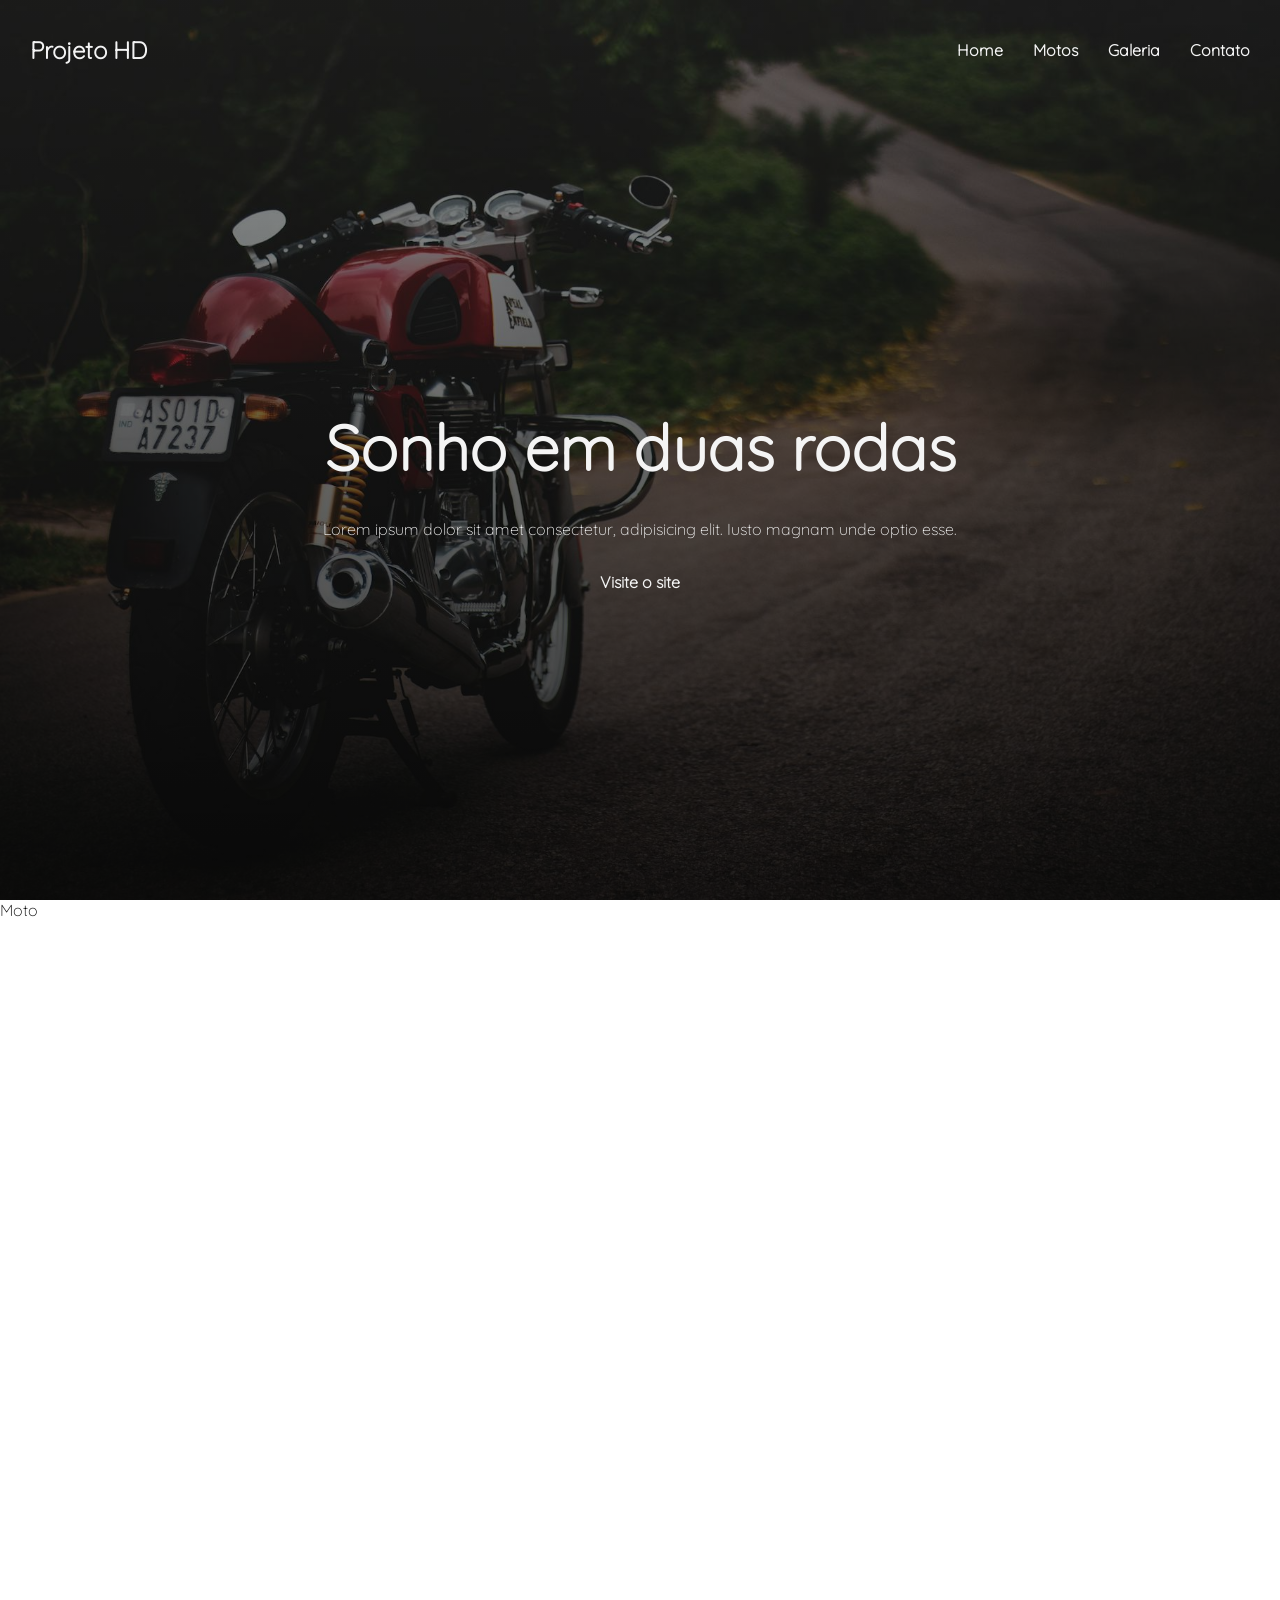
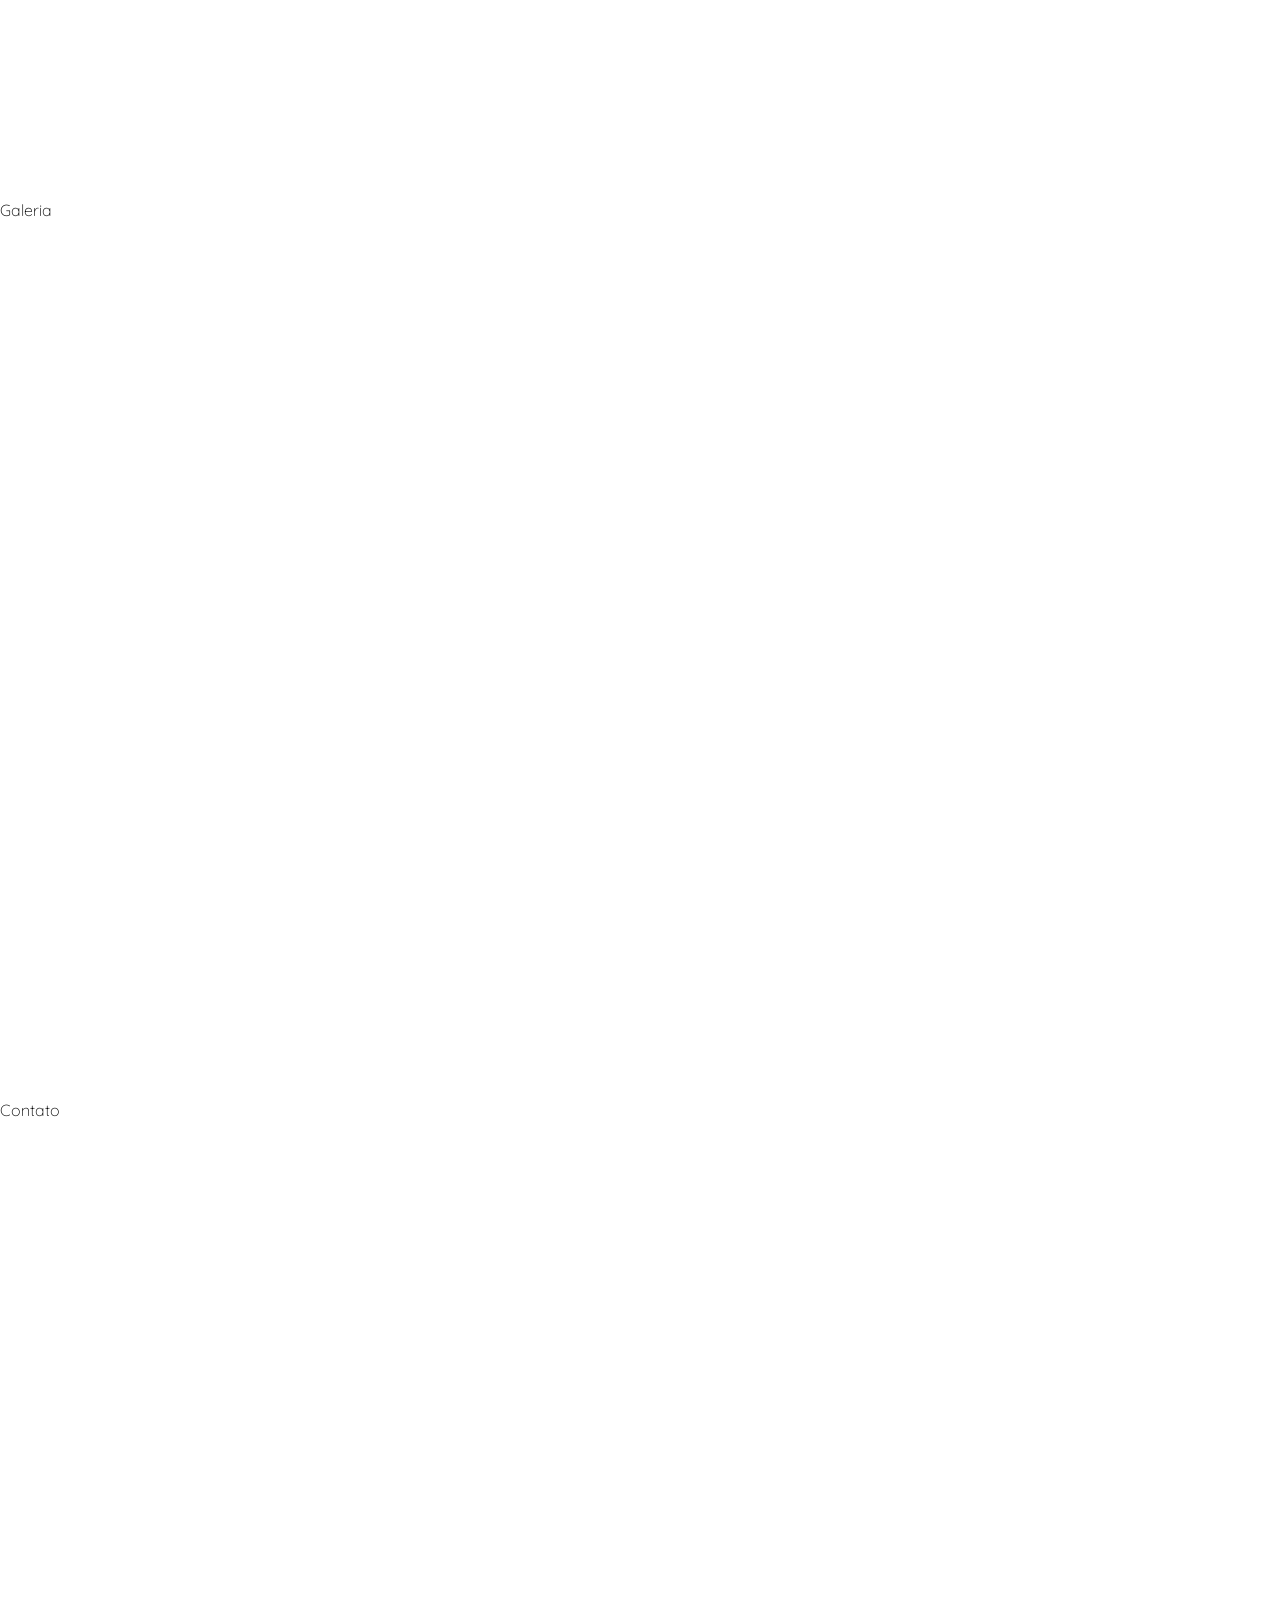
==== index.html @ 587f772a "atualizacao" ====
<!DOCTYPE html>
<html lang="pt-br">
<head>
    <meta charset="UTF-8">
    <meta name="viewport" content="width=device-width, initial-scale=1.0">
    <title>Projeto HD</title>
    <link rel="shortcut icon" href="./images/shield-icon-black.svg" type="image/x-icon">

    <link rel="stylesheet" href="./css/styles.css">

</head>
<body>
    <section class="hero">
        <header class="header-hero">
            <h1>Projeto HD</h1>
            <nav class = "nav-hero">
                <ul class="nave-hero-menu">
                    <li><a href="">Home</a></li>
                    <li><a href="#motos">Motos</a></li>
                    <li><a href="#galeria">Galeria</a></li>
                    <li><a href="#contato">Contato</a></li>
                </ul>
            </nav>
        </header>
        
        <div class = "cta">
            <h2>Sonho em duas rodas</h2>
            <p>Lorem ipsum dolor sit amet consectetur, adipisicing elit. Iusto magnam unde optio esse.</p>
            <a href="">Visite o site</a>
        </div>
    </section>
    <section id = "motos">Moto</section>
    <section id = "galeria">Galeria</section>
    <section id = "contato">Contato</section>
</body>
</html>
---- css/styles.css ----
/* importacao das fontes no projeto */

@font-face {
    font-family: Quicksand-Light;
    src: url(../fonts/Quicksand-Light.ttf);
}


* {
    margin: 0;
    padding: 0;
    box-sizing: border-box;
}

:root {
    --color-light: #f4f4f4;
    --color-dark: #222;
    --color-orange: #ff6600;
    --spacing-sm: 10px;
    --spacing-md: 30px;

}

html {
    scroll-behavior: smooth;
    font-family: Quicksand-Light;
}

ul, ol {
    list-style: none;
}

a {
    color: var(--color-light);
    font-weight: 700;
    text-decoration: none;

    &:hover {
        color: var(--color-orange)
    }
}

.hero {
    height: 100dvh;
    background-image: linear-gradient(to top, rgba(0,0,0,.8),rgba(0,0,0,.4)),
    url(../images/motos/banner.jpg);
    background-repeat: no-repeat;
    background-size: cover;
    background-position: 50%;
    background-attachment: fixed;

}

.header-hero {
    height: 100px;
    display: flex;
    flex-direction: row;
    align-items: center;
    justify-content: space-between;
    padding-inline: var(--spacing-md);
}

.nave-hero-menu {
    display: flex;
    gap:var(--spacing-md);
}


.cta {
    min-height: calc(100dvh - 100px);
    display: flex;
    flex-direction: column;
    text-align: center;
    justify-content: center;
    gap: var(--spacing-md);
    color: var(--color-light);
    align-items: center;
}

.cta h2 {
    font-size: 7vmin;
    text-wrap: balance;
}

.cta p {
    width: 60%;
    text-wrap: balance;
    line-height: 1.6;
}

h1 {
        color: var(--color-light);
    }

    
section {
    height: 100dvh;
}
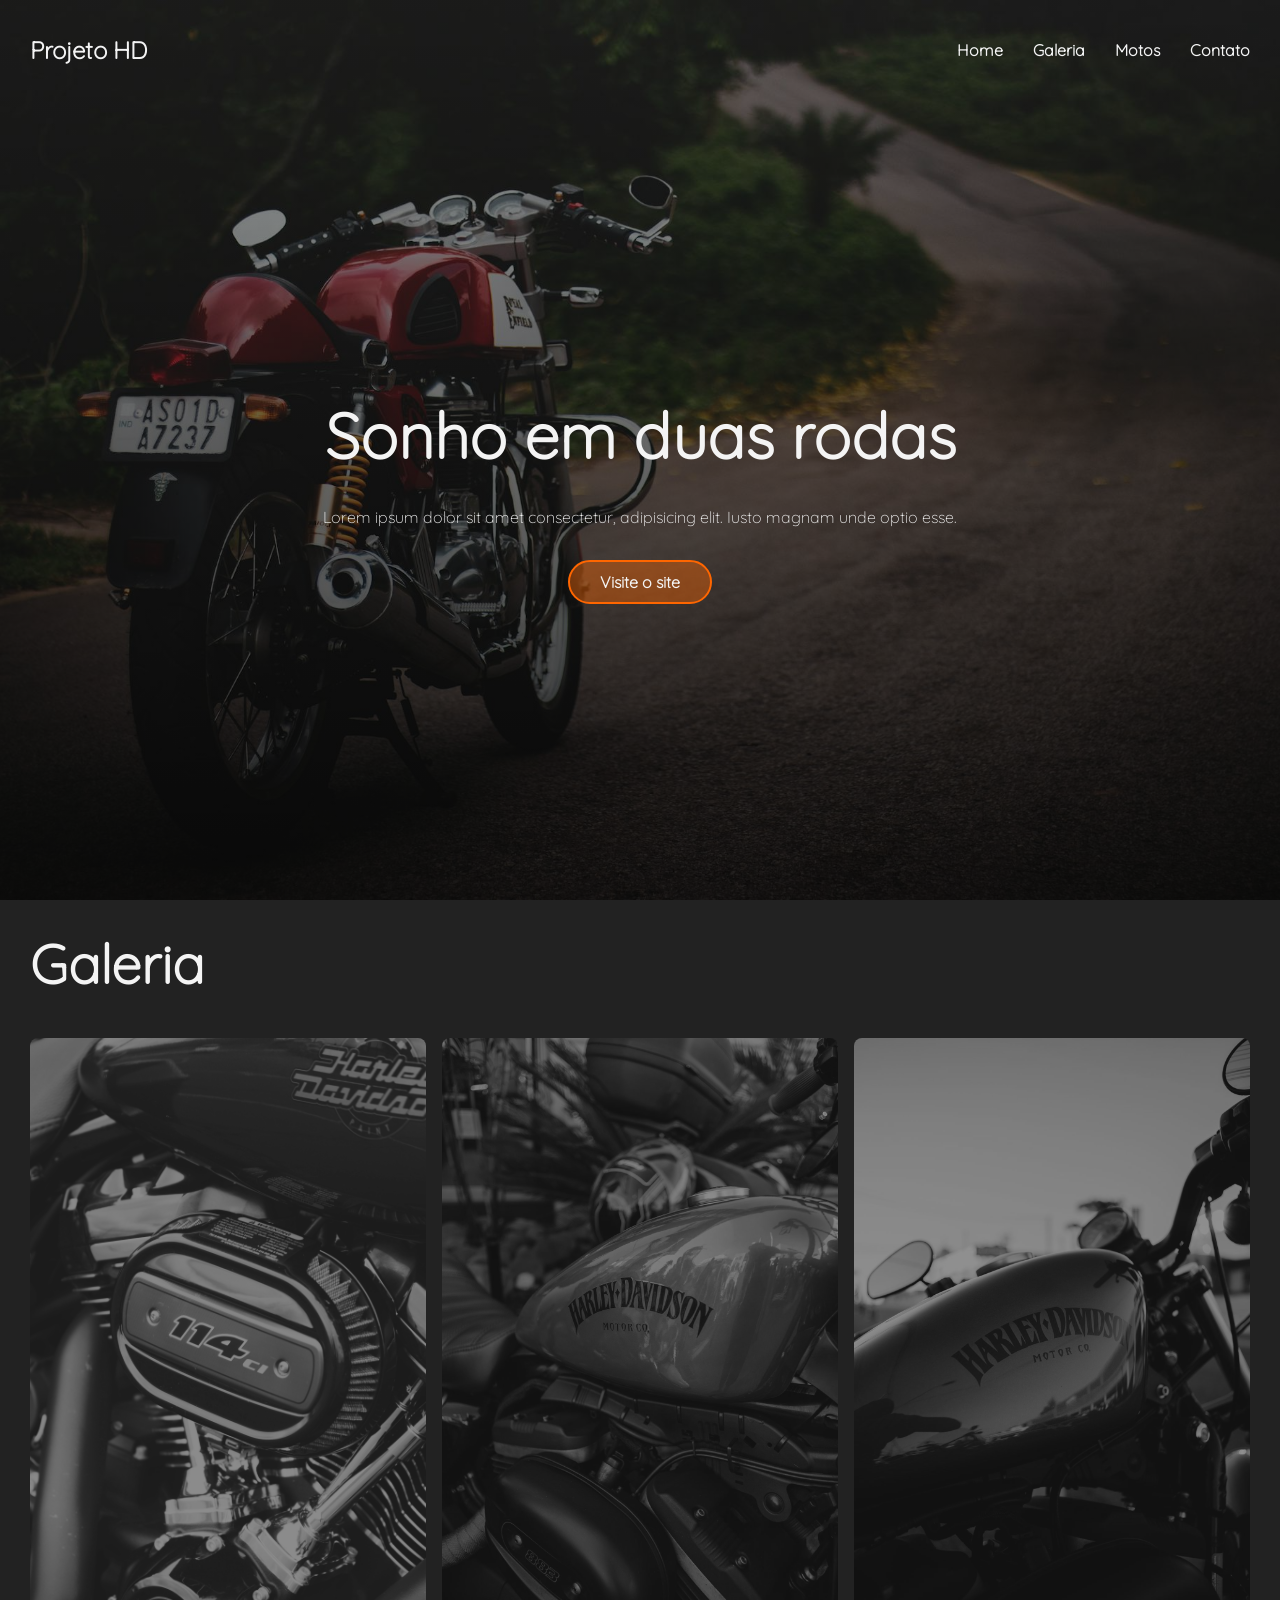
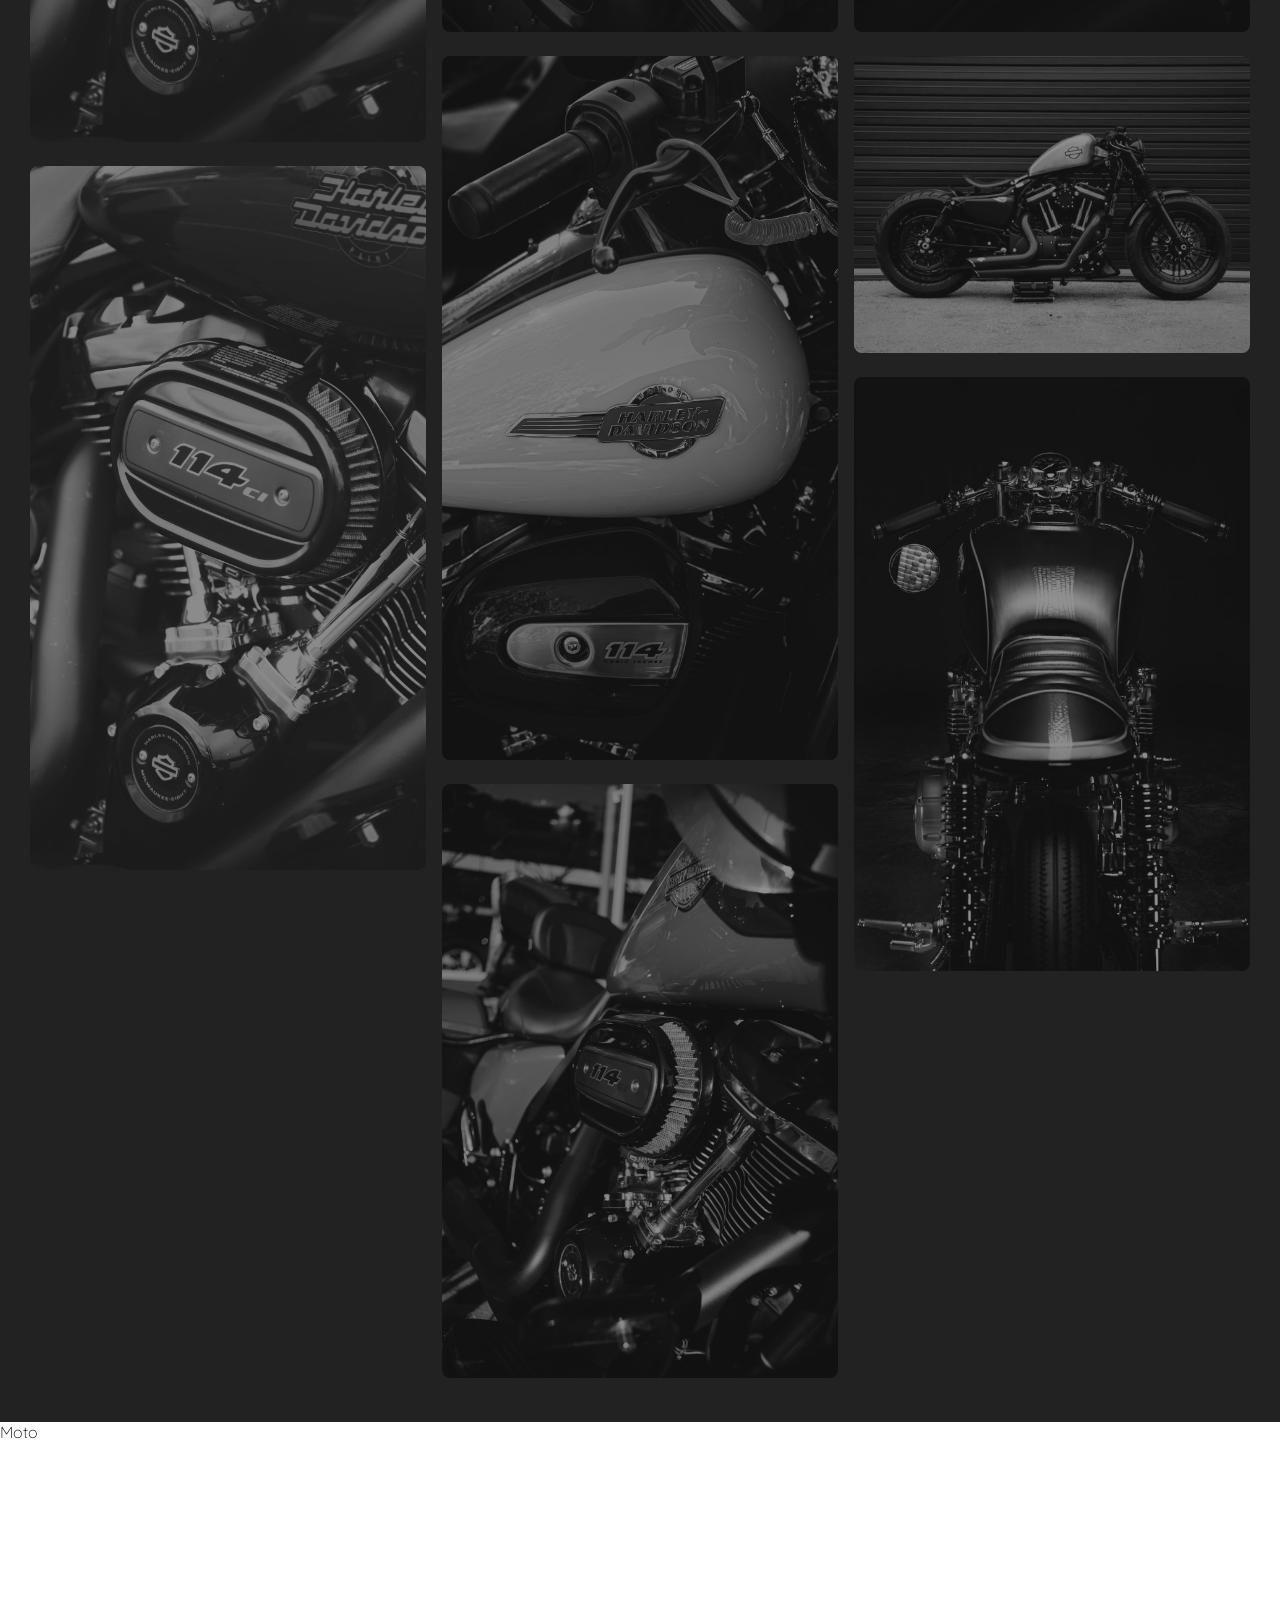
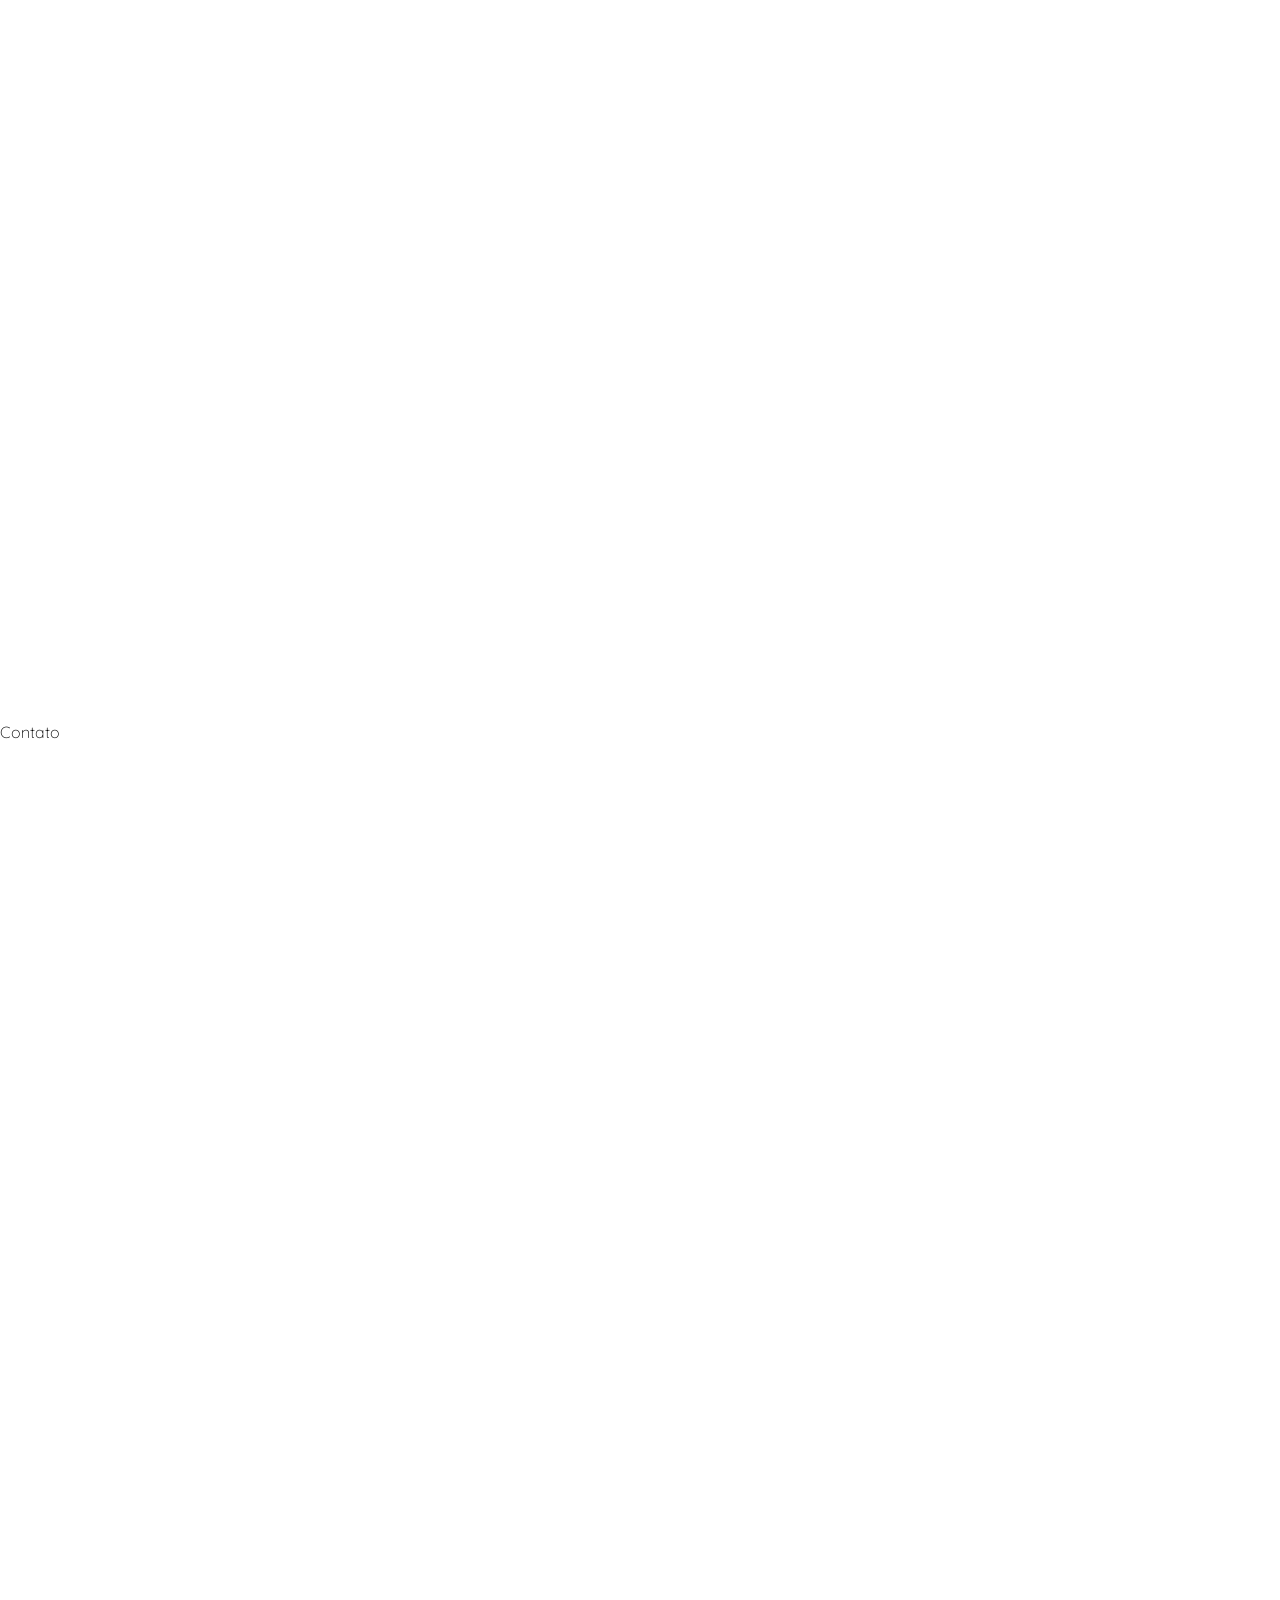
==== commit 34419107: "AAAAAAAAAAAAA" ====
--- a/index.html
+++ b/index.html
@@ -1,36 +1,58 @@
-<!DOCTYPE html>
-<html lang="pt-br">
-<head>
-    <meta charset="UTF-8">
-    <meta name="viewport" content="width=device-width, initial-scale=1.0">
-    <title>Projeto HD</title>
-    <link rel="shortcut icon" href="./images/shield-icon-black.svg" type="image/x-icon">
-
-    <link rel="stylesheet" href="./css/styles.css">
-
-</head>
-<body>
-    <section class="hero">
-        <header class="header-hero">
-            <h1>Projeto HD</h1>
-            <nav class = "nav-hero">
-                <ul class="nave-hero-menu">
-                    <li><a href="">Home</a></li>
-                    <li><a href="#motos">Motos</a></li>
-                    <li><a href="#galeria">Galeria</a></li>
-                    <li><a href="#contato">Contato</a></li>
-                </ul>
-            </nav>
-        </header>
-        
-        <div class = "cta">
-            <h2>Sonho em duas rodas</h2>
-            <p>Lorem ipsum dolor sit amet consectetur, adipisicing elit. Iusto magnam unde optio esse.</p>
-            <a href="">Visite o site</a>
-        </div>
-    </section>
-    <section id = "motos">Moto</section>
-    <section id = "galeria">Galeria</section>
-    <section id = "contato">Contato</section>
-</body>
+<!DOCTYPE html>
+<html lang="pt-br">
+<head>
+    <meta charset="UTF-8">
+    <meta name="viewport" content="width=device-width, initial-scale=1.0">
+    <title>Projeto HD</title>
+    <link rel="shortcut icon" href="./images/shield-icon-black.svg" type="image/x-icon">
+
+    <link rel="stylesheet" href="./css/styles.css">
+
+</head>
+<body>
+    <section class="hero">
+        <header class="header-hero">
+            <h1>Projeto HD</h1>
+            <nav class = "nav-hero">
+                <ul class="nave-hero-menu">
+                    <li><a href="">Home</a></li>
+                    <li><a href="#galeria">Galeria</a></li>
+                    <li><a href="#motos">Motos</a></li>
+                    <li><a href="#contato">Contato</a></li>
+                </ul>
+            </nav>
+        </header>
+        
+        <div class = "cta">
+            <h2>Sonho em duas rodas</h2>
+            <p>Lorem ipsum dolor sit amet consectetur, adipisicing elit. Iusto magnam unde optio esse.</p>
+            <a href="" class="btn">Visite o site</a>
+        </div>
+    </section>
+    <section id = "galeria" class="galeria">
+        <h2>Galeria</h2>
+        <div>
+            <div class="grid-motos">
+                <img src="./images/motos/foto1.jpg" alt="moto abc mt maneira"
+                loading="lazy">
+                <img src="./images/motos/foto2.jpg" alt="moto abc mt maneira"
+                loading="lazy">
+                <img src="./images/motos/foto3.jpg" alt="moto abc mt maneira"
+                loading="lazy">
+                <img src="./images/motos/foto4.jpg" alt="moto abc mt maneira"
+                loading="lazy">
+                <img src="./images/motos/foto5.jpg" alt="moto abc mt maneira"
+                loading="lazy">
+                <img src="./images/motos/foto6.jpg" alt="moto abc mt maneira"
+                loading="lazy">
+                <img src="./images/motos/547f47d9872f15da5629b58727e73077.jpg" alt="moto abc mt maneira"
+                loading="lazy">
+                <img src="./images/motos/8880cf0e6f4f2683f0b28c419443f1c2.jpg" alt="moto abc mt maneira"
+                loading="lazy">
+            </div>
+        </div>
+    </section>
+    <section id = "motos">Moto</section>
+    <section id = "contato">Contato</section>
+</body>
 </html>
--- a/css/styles.css
+++ b/css/styles.css
@@ -1,98 +1,144 @@
-/* importacao das fontes no projeto */
-
-@font-face {
-    font-family: Quicksand-Light;
-    src: url(../fonts/Quicksand-Light.ttf);
-}
-
-
-* {
-    margin: 0;
-    padding: 0;
-    box-sizing: border-box;
-}
-
-:root {
-    --color-light: #f4f4f4;
-    --color-dark: #222;
-    --color-orange: #ff6600;
-    --spacing-sm: 10px;
-    --spacing-md: 30px;
-
-}
-
-html {
-    scroll-behavior: smooth;
-    font-family: Quicksand-Light;
-}
-
-ul, ol {
-    list-style: none;
-}
-
-a {
-    color: var(--color-light);
-    font-weight: 700;
-    text-decoration: none;
-
-    &:hover {
-        color: var(--color-orange)
-    }
-}
-
-.hero {
-    height: 100dvh;
-    background-image: linear-gradient(to top, rgba(0,0,0,.8),rgba(0,0,0,.4)),
-    url(../images/motos/banner.jpg);
-    background-repeat: no-repeat;
-    background-size: cover;
-    background-position: 50%;
-    background-attachment: fixed;
-
-}
-
-.header-hero {
-    height: 100px;
-    display: flex;
-    flex-direction: row;
-    align-items: center;
-    justify-content: space-between;
-    padding-inline: var(--spacing-md);
-}
-
-.nave-hero-menu {
-    display: flex;
-    gap:var(--spacing-md);
-}
-
-
-.cta {
-    min-height: calc(100dvh - 100px);
-    display: flex;
-    flex-direction: column;
-    text-align: center;
-    justify-content: center;
-    gap: var(--spacing-md);
-    color: var(--color-light);
-    align-items: center;
-}
-
-.cta h2 {
-    font-size: 7vmin;
-    text-wrap: balance;
-}
-
-.cta p {
-    width: 60%;
-    text-wrap: balance;
-    line-height: 1.6;
-}
-
-h1 {
-        color: var(--color-light);
-    }
-
-    
-section {
-    height: 100dvh;
+/* importacao das fontes no projeto */
+
+@font-face {
+    font-family: Quicksand-Light;
+    src: url(../fonts/Quicksand-Light.ttf);
+}
+
+
+* {
+    margin: 0;
+    padding: 0;
+    box-sizing: border-box;
+}
+
+:root {
+    --color-light: #f4f4f4;
+    --color-dark: #222;
+    --color-orange: #ff6600;
+    --color-orange-100: #ff66094;
+    --color-orange-100: rgb(255, 102, 0, 0.4);
+    --spacing-sm: 10px;
+    --spacing-md: 30px;
+
+}
+
+html {
+    scroll-behavior: smooth;
+    font-family: Quicksand-Light;
+}
+
+ul, ol {
+    list-style: none;
+}
+
+a {
+    color: var(--color-light);
+    font-weight: 700;
+    text-decoration: none;
+
+    &:hover {
+        color: var(--color-orange)
+    }
+}
+
+.hero {
+    height: 100dvh;
+    background-image: linear-gradient(to top, rgba(0,0,0,.8),rgba(0,0,0,.4)),
+    url(../images/motos/banner.jpg);
+    background-repeat: no-repeat;
+    background-size: cover;
+    background-position: 50%;
+    background-attachment: fixed;
+
+}
+
+.header-hero {
+    height: 100px;
+    display: flex;
+    flex-direction: row;
+    align-items: center;
+    justify-content: space-between;
+    padding-inline: var(--spacing-md);
+}
+
+.nave-hero-menu {
+    display: flex;
+    gap:var(--spacing-md);
+}
+
+
+.cta {
+    min-height: calc(100dvh - 100px);
+    display: flex;
+    flex-direction: column;
+    text-align: center;
+    justify-content: center;
+    gap: var(--spacing-md);
+    color: var(--color-light);
+    align-items: center;
+}
+
+.cta h2 {
+    font-size: 7vmin;
+    text-wrap: balance;
+}
+
+.cta p {
+    width: 60%;
+    text-wrap: balance;
+    line-height: 1.6;
+}
+
+.btn{
+    border: 2px solid var(--color-orange);
+    background-color: var(--color-orange-100);
+    padding: var(--spacing-sm) var(--spacing-md);
+    border-radius: 100px;
+    transition: .5s;
+}
+
+.btn:hover{
+    background-color: transparent;
+}
+
+.galeria{
+    padding: var(--spacing-md);
+    background-color: var(--color-dark);
+    color: var(--color-light);
+
+    h2{
+        margin-bottom: var(--spacing-md);
+        font-size: 6vmin;
+    }
+
+    .grid-motos{
+        columns: 3 300px;
+
+        img{
+            width: 100%;
+            margin-block: var(--spacing-sm);
+            border-radius: 8px;
+            opacity: .5;
+            filter: grayscale(1);
+            transition: .5s;
+            position: relative;
+
+            &:hover{
+                opacity: 1;
+                filter: grayscale(0);
+                scale: 1.1;
+                z-index: 1;
+            }
+        }
+    }
+}
+
+h1 {
+        color: var(--color-light);
+    }
+
+    
+section {
+    min-height: 100dvh;
 }
